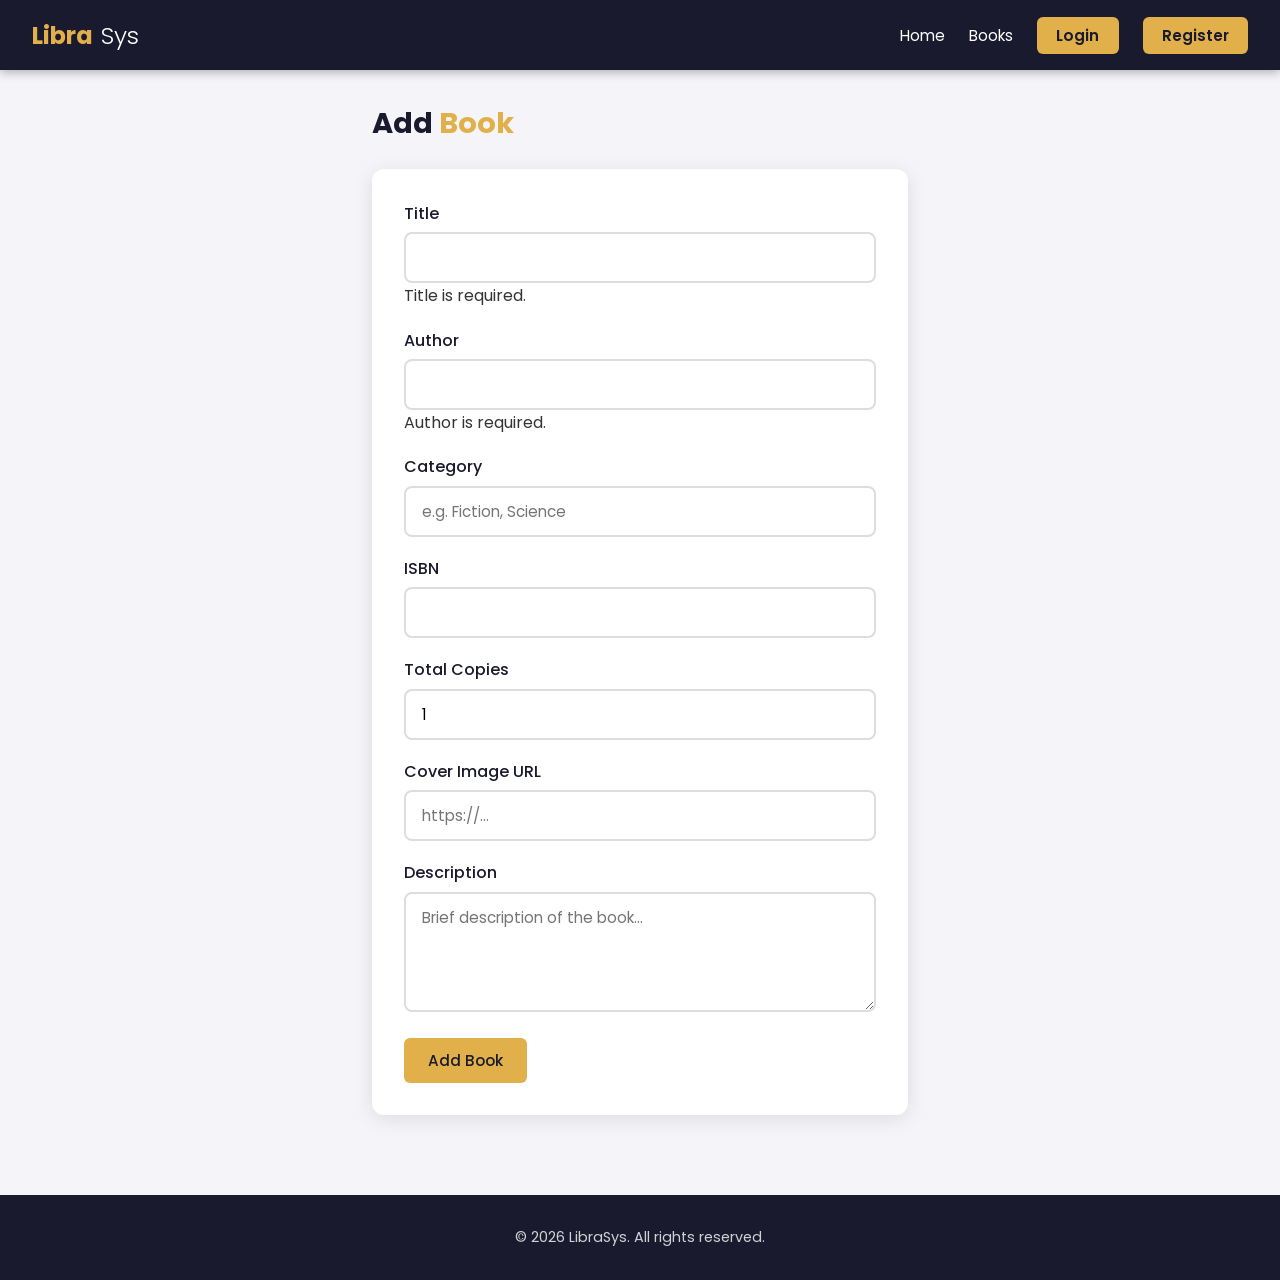
==== add-book.html @ 11a3113c "Initial commit: frontend for Library Management System" ====
<!DOCTYPE html>
<html lang="en">
<head>
  <meta charset="UTF-8">
  <meta name="viewport" content="width=device-width, initial-scale=1.0">
  <title>Add Book — LibraSys</title>
  <link rel="stylesheet" href="css/style.css">
  <link rel="stylesheet" href="css/books.css">
</head>
<body>
  <nav class="navbar">
    <div class="logo">Libra<span>Sys</span></div>
    <div class="hamburger" id="hamburger">
      <span></span><span></span><span></span>
    </div>
    <ul class="nav-links" id="navLinks"></ul>
  </nav>

  <div class="form-page">
    <h1>Add <span>Book</span></h1>
    <div class="form-card">
      <div id="addBookMessage" class="message"></div>
      <form id="addBookForm" novalidate>
        <div class="form-group">
          <label for="title">Title</label>
          <input type="text" id="title" required>
          <div class="field-error" id="titleError">Title is required.</div>
        </div>
        <div class="form-group">
          <label for="author">Author</label>
          <input type="text" id="author" required>
          <div class="field-error" id="authorError">Author is required.</div>
        </div>
        <div class="form-group">
          <label for="category">Category</label>
          <input type="text" id="category" placeholder="e.g. Fiction, Science">
        </div>
        <div class="form-group">
          <label for="isbn">ISBN</label>
          <input type="text" id="isbn">
        </div>
        <div class="form-group">
          <label for="totalCopies">Total Copies</label>
          <input type="number" id="totalCopies" value="1" min="1">
        </div>
        <div class="form-group">
          <label for="coverImage">Cover Image URL</label>
          <input type="url" id="coverImage" placeholder="https://...">
        </div>
        <div class="form-group">
          <label for="description">Description</label>
          <textarea id="description" placeholder="Brief description of the book..."></textarea>
        </div>
        <button type="submit" class="btn btn-primary" id="addBookBtn">Add Book</button>
      </form>
    </div>
  </div>

  <footer>
    <p>&copy; 2026 LibraSys. All rights reserved.</p>
  </footer>

  <script src="js/api.js"></script>
  <script src="js/auth.js"></script>
  <script src="js/admin.js"></script>
</body>
</html>
---- css/style.css ----
@import url("https://fonts.googleapis.com/css2?family=Poppins:wght@300;400;500;600;700&display=swap");

:root {
  --navy: #1a1a2e;
  --gold: #e2b04a;
  --gold-hover: #c9942e;
  --white: #ffffff;
  --light: #f4f4f9;
  --gray: #6c757d;
  --dark: #16213e;
  --danger: #dc3545;
  --success: #28a745;
  --shadow: 0 4px 20px rgba(0, 0, 0, 0.1);
  --radius: 12px;
}

* {
  margin: 0;
  padding: 0;
  box-sizing: border-box;
}

body {
  font-family: "Poppins", sans-serif;
  background: var(--light);
  color: #333;
  min-height: 100vh;
}

a {
  text-decoration: none;
  color: inherit;
}

/* Navbar */
.navbar {
  background: var(--navy);
  color: var(--white);
  padding: 0 2rem;
  height: 70px;
  display: flex;
  align-items: center;
  justify-content: space-between;
  position: sticky;
  top: 0;
  z-index: 1000;
  box-shadow: 0 2px 10px rgba(0, 0, 0, 0.3);
}

.navbar .logo {
  font-size: 1.5rem;
  font-weight: 700;
  color: var(--gold);
  display: flex;
  align-items: center;
  gap: 0.5rem;
}

.navbar .logo span {
  color: var(--white);
  font-weight: 300;
}

.nav-links {
  display: flex;
  align-items: center;
  gap: 1.5rem;
  list-style: none;
}

.nav-links a {
  color: var(--white);
  font-weight: 400;
  font-size: 0.95rem;
  transition: color 0.3s;
  padding: 0.5rem 0;
}

.nav-links a:hover,
.nav-links a.active {
  color: var(--gold);
}

.nav-links .btn-nav {
  background: var(--gold);
  color: var(--navy);
  padding: 0.5rem 1.2rem;
  border-radius: 6px;
  font-weight: 600;
  transition: background 0.3s;
}

.nav-links .btn-nav:hover {
  background: var(--gold-hover);
  color: var(--navy);
}

.hamburger {
  display: none;
  flex-direction: column;
  cursor: pointer;
  gap: 5px;
}

.hamburger span {
  width: 28px;
  height: 3px;
  background: var(--white);
  border-radius: 2px;
  transition: 0.3s;
}

/* Hero */
.hero {
  background: linear-gradient(135deg, var(--navy) 0%, #16213e 100%);
  color: var(--white);
  text-align: center;
  padding: 6rem 2rem;
}

.hero h1 {
  font-size: 3rem;
  font-weight: 700;
  margin-bottom: 1rem;
}

.hero h1 span {
  color: var(--gold);
}

.hero p {
  font-size: 1.2rem;
  max-width: 600px;
  margin: 0 auto 2rem;
  opacity: 0.9;
}

.hero .btn-hero {
  display: inline-block;
  background: var(--gold);
  color: var(--navy);
  padding: 0.9rem 2.5rem;
  border-radius: 8px;
  font-weight: 600;
  font-size: 1.1rem;
  transition: background 0.3s, transform 0.2s;
}

.hero .btn-hero:hover {
  background: var(--gold-hover);
  transform: translateY(-2px);
}

/* Section */
.section {
  padding: 4rem 2rem;
  max-width: 1200px;
  margin: 0 auto;
}

.section-title {
  font-size: 1.8rem;
  font-weight: 600;
  color: var(--navy);
  margin-bottom: 2rem;
  text-align: center;
}

/* Book cards grid */
.books-grid {
  display: grid;
  grid-template-columns: repeat(auto-fill, minmax(250px, 1fr));
  gap: 2rem;
}

.book-card {
  background: var(--white);
  border-radius: var(--radius);
  overflow: hidden;
  box-shadow: var(--shadow);
  transition: transform 0.3s, box-shadow 0.3s;
}

.book-card:hover {
  transform: translateY(-5px);
  box-shadow: 0 8px 30px rgba(0, 0, 0, 0.15);
}

.book-card img {
  width: 100%;
  height: 280px;
  object-fit: cover;
}

.book-card .card-body {
  padding: 1.2rem;
}

.book-card .card-body h3 {
  font-size: 1.1rem;
  color: var(--navy);
  margin-bottom: 0.3rem;
}

.book-card .card-body p {
  font-size: 0.9rem;
  color: var(--gray);
  margin-bottom: 0.8rem;
}

.book-card .card-body .btn {
  display: inline-block;
  padding: 0.5rem 1.2rem;
  background: var(--navy);
  color: var(--white);
  border-radius: 6px;
  font-size: 0.85rem;
  font-weight: 500;
  transition: background 0.3s;
  border: none;
  cursor: pointer;
}

.book-card .card-body .btn:hover {
  background: var(--gold);
  color: var(--navy);
}

/* Buttons */
.btn {
  display: inline-block;
  padding: 0.7rem 1.5rem;
  border: none;
  border-radius: 6px;
  font-family: "Poppins", sans-serif;
  font-weight: 500;
  font-size: 0.95rem;
  cursor: pointer;
  transition: background 0.3s, transform 0.2s;
}

.btn:hover {
  transform: translateY(-1px);
}

.btn-primary {
  background: var(--gold);
  color: var(--navy);
}

.btn-primary:hover {
  background: var(--gold-hover);
}

.btn-secondary {
  background: var(--navy);
  color: var(--white);
}

.btn-secondary:hover {
  background: #252542;
}

.btn-danger {
  background: var(--danger);
  color: var(--white);
}

.btn-danger:hover {
  background: #bd2130;
}

.btn-success {
  background: var(--success);
  color: var(--white);
}

.btn-success:hover {
  background: #218838;
}

/* Spinner */
.spinner-container {
  display: flex;
  justify-content: center;
  align-items: center;
  padding: 4rem 0;
}

.spinner {
  width: 48px;
  height: 48px;
  border: 5px solid #e0e0e0;
  border-top-color: var(--gold);
  border-radius: 50%;
  animation: spin 0.8s linear infinite;
}

@keyframes spin {
  to {
    transform: rotate(360deg);
  }
}

/* Error / Message */
.message {
  padding: 1rem 1.5rem;
  border-radius: 8px;
  margin-bottom: 1.5rem;
  font-weight: 500;
  display: none;
}

.message.error {
  display: block;
  background: #fde8e8;
  color: var(--danger);
  border: 1px solid #f5c6cb;
}

.message.success {
  display: block;
  background: #d4edda;
  color: #155724;
  border: 1px solid #c3e6cb;
}

/* Forms */
.form-group {
  margin-bottom: 1.2rem;
}

.form-group label {
  display: block;
  font-weight: 500;
  margin-bottom: 0.4rem;
  color: var(--navy);
}

.form-group input,
.form-group select,
.form-group textarea {
  width: 100%;
  padding: 0.75rem 1rem;
  border: 2px solid #ddd;
  border-radius: 8px;
  font-family: "Poppins", sans-serif;
  font-size: 0.95rem;
  transition: border-color 0.3s;
  outline: none;
}

.form-group input:focus,
.form-group select:focus,
.form-group textarea:focus {
  border-color: var(--gold);
}

/* Footer */
footer {
  background: var(--navy);
  color: var(--white);
  text-align: center;
  padding: 2rem;
  margin-top: 3rem;
}

footer p {
  opacity: 0.8;
  font-size: 0.9rem;
}

/* Responsive */
@media (max-width: 768px) {
  .hamburger {
    display: flex;
  }

  .nav-links {
    position: absolute;
    top: 70px;
    left: 0;
    right: 0;
    background: var(--navy);
    flex-direction: column;
    padding: 1.5rem;
    gap: 1rem;
    display: none;
  }

  .nav-links.open {
    display: flex;
  }

  .hero h1 {
    font-size: 2rem;
  }

  .hero p {
    font-size: 1rem;
  }

  .section {
    padding: 2.5rem 1rem;
  }

  .books-grid {
    grid-template-columns: repeat(auto-fill, minmax(180px, 1fr));
    gap: 1rem;
  }
}

@media (max-width: 480px) {
  .navbar {
    padding: 0 1rem;
  }

  .hero {
    padding: 4rem 1rem;
  }

  .hero h1 {
    font-size: 1.6rem;
  }

  .books-grid {
    grid-template-columns: 1fr;
  }
}
---- css/books.css ----
/* Books Page */
.books-page {
  max-width: 1200px;
  margin: 0 auto;
  padding: 2rem;
}

.books-page h1 {
  font-size: 1.8rem;
  color: var(--navy);
  margin-bottom: 1.5rem;
}

.books-page h1 span {
  color: var(--gold);
}

/* Search & Filter */
.books-toolbar {
  display: flex;
  gap: 1rem;
  margin-bottom: 2rem;
  flex-wrap: wrap;
}

.books-toolbar input,
.books-toolbar select {
  padding: 0.7rem 1rem;
  border: 2px solid #ddd;
  border-radius: 8px;
  font-family: "Poppins", sans-serif;
  font-size: 0.95rem;
  outline: none;
  transition: border-color 0.3s;
}

.books-toolbar input {
  flex: 1;
  min-width: 200px;
}

.books-toolbar input:focus,
.books-toolbar select:focus {
  border-color: var(--gold);
}

/* Book Details */
.book-details-page {
  max-width: 1000px;
  margin: 0 auto;
  padding: 2rem;
}

.book-detail {
  display: flex;
  gap: 2.5rem;
  background: var(--white);
  border-radius: var(--radius);
  box-shadow: var(--shadow);
  padding: 2rem;
  flex-wrap: wrap;
}

.book-detail .book-cover {
  flex: 0 0 300px;
}

.book-detail .book-cover img {
  width: 100%;
  height: 400px;
  object-fit: cover;
  border-radius: 8px;
}

.book-detail .book-info {
  flex: 1;
  min-width: 280px;
}

.book-detail .book-info h1 {
  font-size: 1.8rem;
  color: var(--navy);
  margin-bottom: 0.3rem;
}

.book-detail .book-info .author {
  font-size: 1.1rem;
  color: var(--gray);
  margin-bottom: 1rem;
}

.book-detail .book-info .meta {
  display: flex;
  gap: 1.5rem;
  margin-bottom: 1rem;
  flex-wrap: wrap;
}

.book-detail .book-info .meta span {
  font-size: 0.9rem;
  color: var(--gray);
}

.book-detail .book-info .meta span strong {
  color: var(--navy);
}

.book-detail .book-info .description {
  font-size: 0.95rem;
  line-height: 1.7;
  color: #555;
  margin-bottom: 1.5rem;
}

.availability {
  font-weight: 600;
  margin-bottom: 1.5rem;
}

.available {
  color: var(--success);
}

.unavailable {
  color: var(--danger);
}

/* Borrowed Books */
.borrowed-page {
  max-width: 1100px;
  margin: 0 auto;
  padding: 2rem;
}

.borrowed-page h1 {
  font-size: 1.8rem;
  color: var(--navy);
  margin-bottom: 1.5rem;
}

.borrowed-page h1 span {
  color: var(--gold);
}

.borrowed-list {
  display: flex;
  flex-direction: column;
  gap: 1rem;
}

.borrow-card {
  background: var(--white);
  border-radius: var(--radius);
  box-shadow: var(--shadow);
  padding: 1.2rem 1.5rem;
  display: flex;
  justify-content: space-between;
  align-items: center;
  flex-wrap: wrap;
  gap: 1rem;
}

.borrow-card .borrow-info h4 {
  font-size: 1.05rem;
  color: var(--navy);
}

.borrow-card .borrow-info p {
  font-size: 0.85rem;
  color: var(--gray);
}

.borrow-card .borrow-actions {
  display: flex;
  gap: 0.5rem;
  align-items: center;
}

/* Admin Books */
.admin-books-page {
  max-width: 1200px;
  margin: 0 auto;
  padding: 2rem;
}

.admin-books-page h1 {
  font-size: 1.8rem;
  color: var(--navy);
  margin-bottom: 1.5rem;
}

.admin-books-page h1 span {
  color: var(--gold);
}

.admin-books-page .add-btn {
  margin-bottom: 1.5rem;
}

.admin-table-wrapper {
  overflow-x: auto;
}

.admin-table {
  width: 100%;
  border-collapse: collapse;
  background: var(--white);
  border-radius: var(--radius);
  overflow: hidden;
  box-shadow: var(--shadow);
}

.admin-table th {
  background: var(--navy);
  color: var(--white);
  padding: 1rem;
  text-align: left;
  font-weight: 600;
  font-size: 0.9rem;
}

.admin-table td {
  padding: 0.9rem 1rem;
  border-bottom: 1px solid #eee;
  font-size: 0.9rem;
}

.admin-table tr:last-child td {
  border-bottom: none;
}

.admin-table tr:hover td {
  background: #f9f9f9;
}

.admin-table td img {
  width: 50px;
  height: 70px;
  object-fit: cover;
  border-radius: 4px;
}

.admin-table .actions {
  display: flex;
  gap: 0.5rem;
}

.admin-table .actions .btn {
  padding: 0.4rem 0.8rem;
  font-size: 0.8rem;
}

/* Forms (Add/Edit) */
.form-page {
  max-width: 600px;
  margin: 0 auto;
  padding: 2rem;
}

.form-page h1 {
  font-size: 1.8rem;
  color: var(--navy);
  margin-bottom: 1.5rem;
}

.form-page h1 span {
  color: var(--gold);
}

.form-card {
  background: var(--white);
  border-radius: var(--radius);
  box-shadow: var(--shadow);
  padding: 2rem;
}

.form-card textarea {
  min-height: 120px;
  resize: vertical;
}

@media (max-width: 768px) {
  .book-detail {
    flex-direction: column;
  }

  .book-detail .book-cover {
    flex: 0 0 auto;
  }

  .book-detail .book-cover img {
    height: 300px;
  }

  .books-toolbar {
    flex-direction: column;
  }

  .borrow-card {
    flex-direction: column;
    align-items: flex-start;
  }

  .admin-table td,
  .admin-table th {
    padding: 0.6rem;
    font-size: 0.8rem;
  }
}
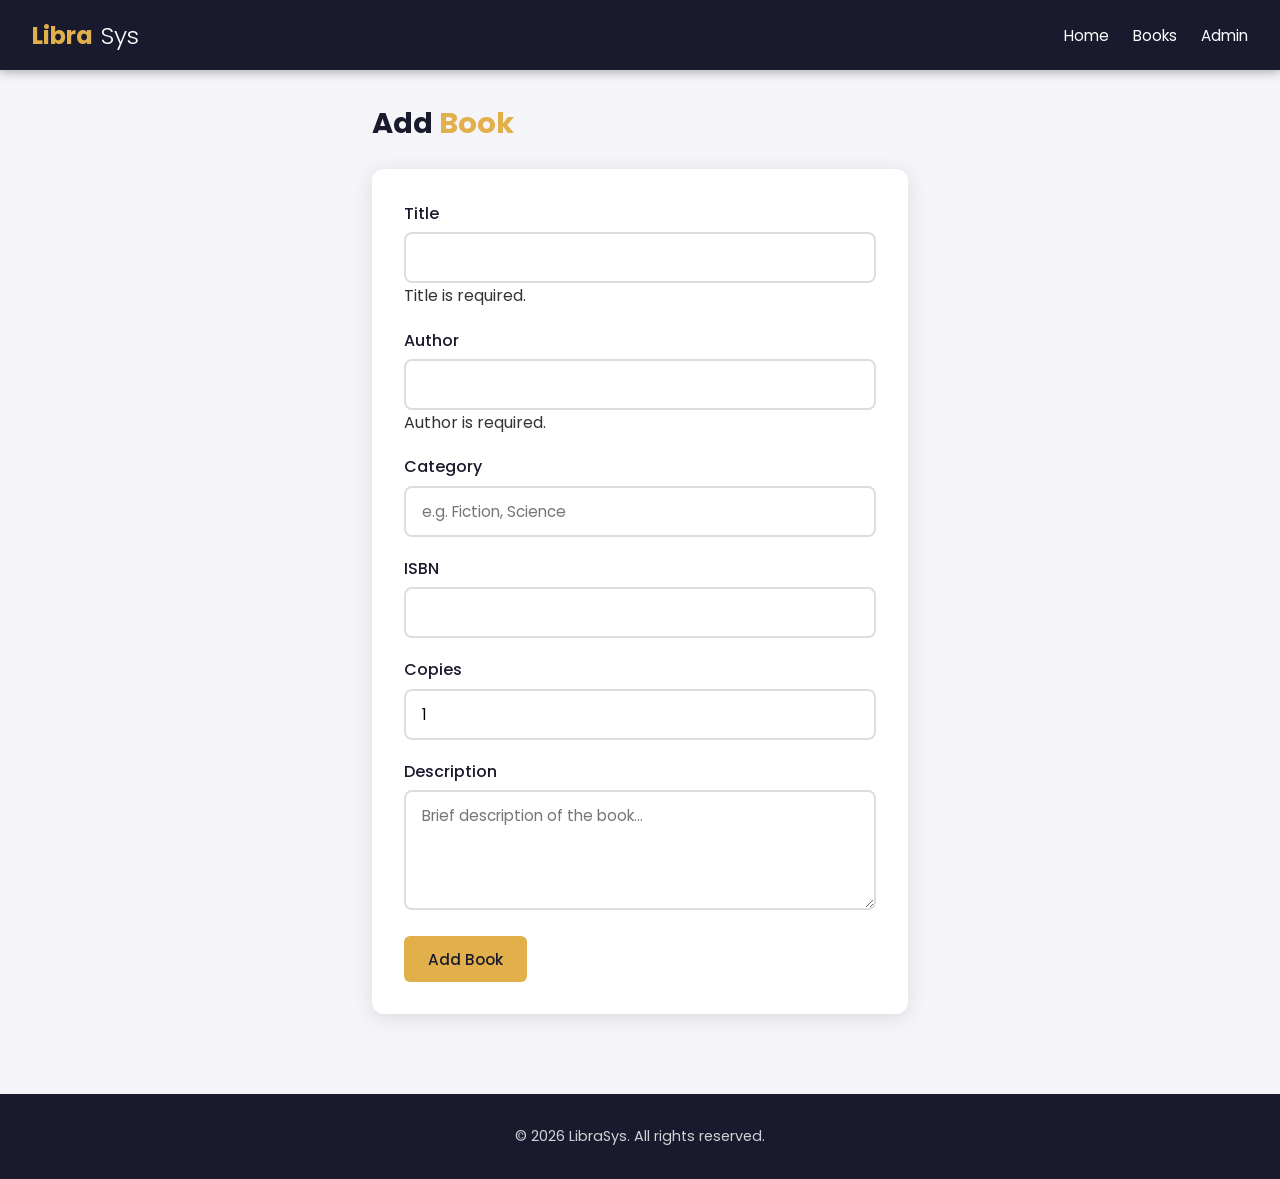
==== commit f7640a9e: "Adapt frontend to match backend API (Book CRUD only, no auth/borrow)" ====
--- a/add-book.html
+++ b/add-book.html
@@ -40,12 +40,8 @@
           <input type="text" id="isbn">
         </div>
         <div class="form-group">
-          <label for="totalCopies">Total Copies</label>
-          <input type="number" id="totalCopies" value="1" min="1">
-        </div>
-        <div class="form-group">
-          <label for="coverImage">Cover Image URL</label>
-          <input type="url" id="coverImage" placeholder="https://...">
+          <label for="copies">Copies</label>
+          <input type="number" id="copies" value="1" min="1">
         </div>
         <div class="form-group">
           <label for="description">Description</label>
